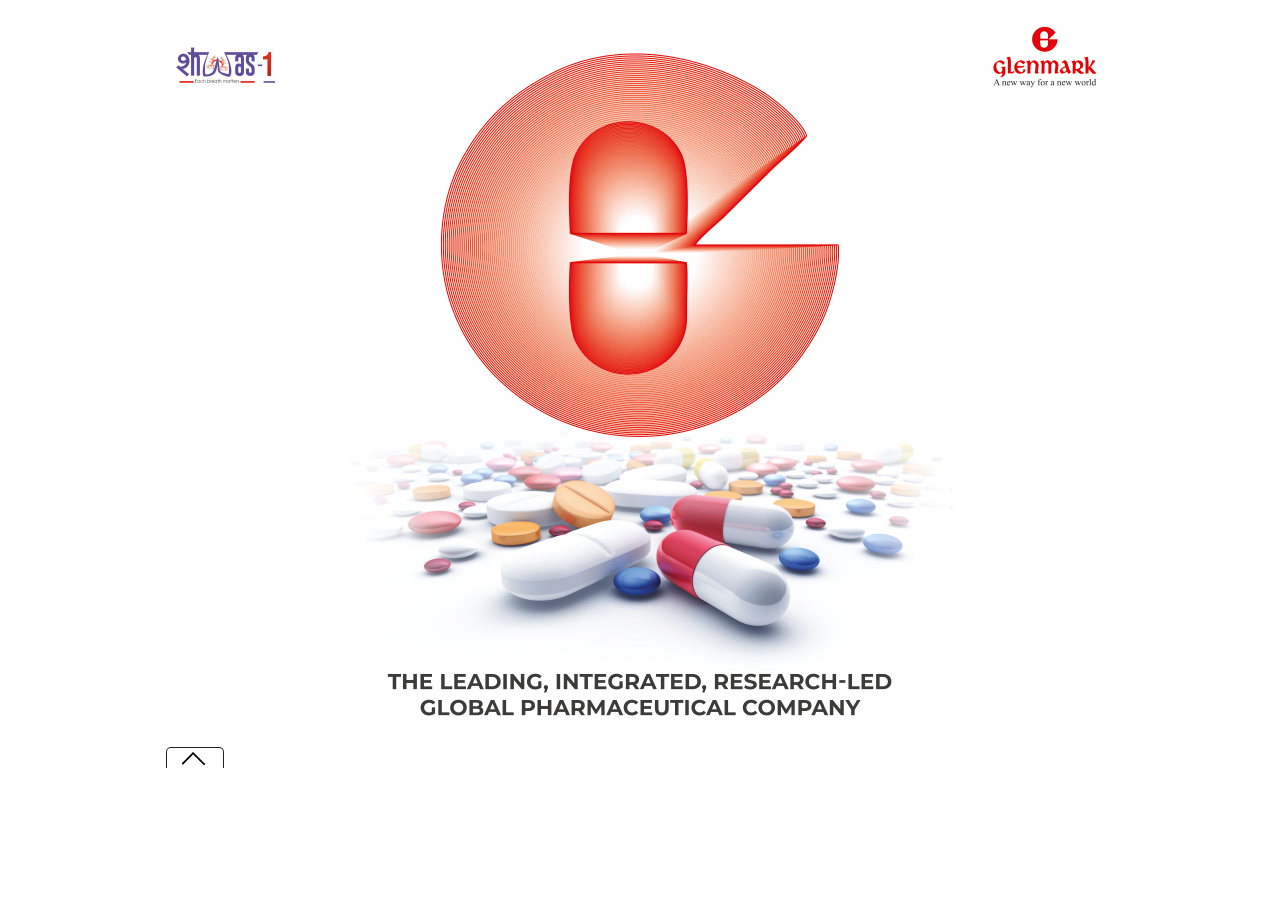
==== 1/html/index.html @ c12673fe "Shwas1" ====
<!DOCTYPE html>
<html lang="en">
<head>
<meta charset="UTF-8"/>
<meta http-equiv="cache-control" content="max-age=200"/>
<meta name="viewport" content="initial-scale=1, maximum-scale=1" />
<meta http-equiv="X-UA-Compatible" content="chrome=1">
<title>Glenmark</title>
<link rel="stylesheet" type="text/css" href="animate.css" media="screen"/>
<link rel="stylesheet" type="text/css" href="global.css" media="screen"/>

<script src="jquery.min.js" type="text/javascript" language="javascript"></script>
<script src="jquery.mobile.custom.min.js" type="text/javascript" language="javascript"></script>
<script src="jquery.touchSwipe.min.js" type="text/javascript" language="javascript"></script>
</head>

<body>
<div id="wrapper" rel="1">
  <div class="menu"> <img src="menu.png" width="37" alt=""> </div>
  <div class="slide_arrow">
    <div class="left_arrow" ><img src="left_arrow.png" alt="previous icon" width="23" height="23" ></div>
    <div class="right_arrow" ><img src="right_arrow.png" alt="next icon" width="23" height="23"></div>
  </div>
  <div id="main_content"></div>
  <div class="reference active">
    <div class="box">
      <div class="slide_jumper">
		  <div class="slides"><img src="thumbs/01.png" alt=""></div>
      </div>
    </div>
    <div class="box_btn"></div>
  </div>
</div>
<div id="myconsole"></div>
<div id="click_through" > </div>
<script src="global.js" type="text/javascript" language="javascript"></script> 
<script>
var startTime = Date.now();

//step 1:
var temp = localStorage.getItem(currentContentId+"_"+contentName+"_slideNo_1");
	
	if(temp == null){
		localStorage.setItem(currentContentId+"_"+contentName+"_slideNo_1" ,startTime);
		localStorage.setItem(currentContentId+"_"+contentName+"_totalTime_slideNo_1",0);
		//to capture start time of 1st slide in db format
		var startTime1InDBFormat = currentTimeInDatabaseFormat();
		//alert(startTime1InDBFormat);
		localStorage.setItem(currentContentId+"_"+contentName+"_StartTime_1" ,startTime1InDBFormat);
	}
//step 1 ends here..

$(document).ready(function(){
  // jQuery(".next").bind(event, function(){
  //     document.location = 'VoltarenVAsb/VoltarenVAsb.html';
  //     });
var selectedContentPath = 'slide1/';
//  document.getElementById("main_content").innerHTML='<object type="text/html" width="1024px" height="768px" data="'+selectedContentPath+"Dlight1.htm"+'"></object>';

//custom slide additional code begins here....

if (typeof(localStorage.getItem("currentcustomslideflag"))!='undefined' && localStorage.getItem("currentcustomslideflag") =='true'){
	var custcomslideid = parseInt(localStorage.getItem("currentcontentcustomslideId")) ;
	
	switch(custcomslideid){
		case 1:
		content='<link rel="stylesheet" type="text/css" href="slide1/slide1.css" media="screen"/><div class="background"><img src="slide1/1.jpg" width="1024" height="768" alt=""></div>';
		break;
	}

	$("#main_content").html(content);
	  localStorage.setItem("gotoNextPrevBrand" ,1);//if one than next if 2 than prev

//custom slide additional code ends here....	 
	 
}else{

$("#main_content").html('<link rel="stylesheet" type="text/css" href="slide1/slide1.css" media="screen"/><div class="background"><img src="slide1/1.jpg" width="1024" height="768" alt=""></div>');

}

});
</script> 

</body>
</html>
---- 1/html/global.css ----
* {
	margin: 0px;
	padding: 0px;
}

body {
	background-color: #fff;
	font-family: 'DINOT', 'Helvetica Neue', sans-serif;
}
#container {
	position: absolute;
	width: 1280px;
	height: 726px;
	background-color: #232E3D;
	font-family: 'DINOT', 'Helvetica Neue', sans-serif;
	overflow: hidden;
}
.bg {
	position: absolute;
	background-position: center top;
	border: 1px solid #ddd;
}
h1, p {
	margin: 0;
	padding: 0;
}
h1 {
	font-family: 'DINOT Medium', 'Helvetica Neue', sans-serif;
	font-size: 19px;
	line-height: 22px;
}
p {
	font-family: 'DINOT Light', 'Helvetica Neue', sans-serif;
	font-size: 15px;
	line-height: 17px;
}
li {
	font-family: 'DINOT', 'Helvetica Neue', sans-serif;
}
sup {
	font-size: 0.5em;
	vertical-align: top;
	position: relative;
	top: 0.8em;
}
strong {
	font-weight: bold;
}
i, em {
	font-style: italic;
}

.clearfix:after {
	content: ".";
	display: block;
	clear: both;
	visibility: hidden;
	line-height: 0;
	height: 0;
}
.clearfix {
	display: inline-block;
}
html[xmlns] .clearfix {
	display: block;
}
* html .clearfix {
	height: 1%;
}
#wrapper {
	width: 100%;
	max-width: 1024px;
	height: 100%;
	min-height: 768px;
	margin: 0 auto;
	background-size: 100% auto;
	position: relative;
	overflow: hidden;
}
#wrapper .left_arrow, #wrapper .right_arrow {
	opacity: 0;
}
#wrapper:hover .left_arrow, #wrapper:hover .right_arrow {
	opacity: 1;
}
.bottomline {
	bottom: 40px;
	left: 120px;
	position: absolute;
}
#wrapper[rel~="2"] {
	width: 100%;
	max-width: 1024px;
	height: 100%;
	min-height: 768px;
	margin: 0 auto;
	background-size: 100% auto;
	position: relative;
	overflow: hidden;
}
.menu {
	position: absolute;
	left: 17px;
	top: 17px;
	display: none;
	visibility: visible;
}
.slide_arrow {
	position: relative;
	top: 380px;
	opacity: .8;
	display: block;
	z-index: 999;
	visibility: visible;
}
.left_arrow {
	float: left;
	position: absolute;
	left: 45px;
	cursor: pointer;
	z-index: 999;
	top: 3px;
	width: 27px;
	height: 52px;
	visibility: visible;
}
.right_arrow {
	float: right;
	position: absolute;
	right: 40px;
	cursor: pointer;
	z-index: 999;
	width: 27px;
	height: 52px;
	visibility: visible;
}
.reference {
	-webkit-transition-duration: 200ms;
	-webkit-transition-timing-function: ease-in;
	-webkit-transition-property: bottom;
}
.reference .box {
	position: absolute;
	width: 1024px;
	margin: 0 auto;
	padding: 0px 0px 0px;
	border: 1px solid #ccc;	
	-webkit-box-sizing: border-box;
	-moz-box-sizing: border-box;
	box-sizing: border-box;
	background: -moz-linear-gradient(top, rgba(252,255,244,0.9) 0%, rgba(251,254,244,0.9) 1%, rgba(234,234,234,0.9) 34%, rgba(196,196,196,0.9) 100%);
	background: -webkit-linear-gradient(top, rgba(252,255,244,0.9) 0%,rgba(251,254,244,0.9) 1%,rgba(234,234,234,0.9) 34%,rgba(196,196,196,0.9) 100%);
	background: linear-gradient(to bottom, rgba(252,255,244,0.9) 0%,rgba(251,254,244,0.9) 1%,rgba(234,234,234,0.9) 34%,rgba(196,196,196,0.9) 100%);
	filter: progid:DXImageTransform.Microsoft.gradient( startColorstr='#e6fcfff4', endColorstr='#e6c4c4c4',GradientType=0 );
	bottom: -25%;
	left: 0;
	overflow-x: auto;
	overflow-y: hidden;
	white-space: nowrap;
	-webkit-transition: bottom 5s, -webkit-transform 2s;
	transition: bottom 1s, -webkit-transform 2s;
	visibility: visible;
	z-index: 999;
}
.slide_jumper {
	height: 135px;
    overflow-x: auto;
    overflow-y: hidden;
    white-space: nowrap;
    padding: 10px 10px 10px 10px;
    box-shadow: inset 0px 0px 18px rgba(0, 0, 0, 0.35);
}
.slides {
	margin: 0 5px;
	display: inline-block;
	white-space: nowrap;
	width: 180px;
	vertical-align: top;
	padding: 4px;
	background-color: rgba(0, 163, 228, 0.4);
	box-sizing: border-box;
	-moz-box-sizing: border-box;
	-webkit-box-sizing: border-box;cursor:pointer;
}
.slides:first-child {
	margin-left: 5px;
}
.slides:last-child {
	margin-right: 0;
}
.slides.active {
	background-color: #0674bc;
}
.box_btn {
	background-color: #FFFFFF;
	background-image: url(open.png);
	background-position: 1px -1px;
	background-repeat: no-repeat;
	position: absolute;
	bottom: 0px;
	left: 38px;
	display: block;
	width: 56px;
	height: 20px;
	border-radius: 5px 5px 0 0;
	border: 1px solid #231F20;
	border-bottom: none;
	cursor:pointer;
	-webkit-transition: bottom 1s, -webkit-transform 2s;
	transition: bottom 1s, -webkit-transform 2s;
	visibility: visible;
	z-index: 999;
}
.reference.active {
	bottom: 0%;
}
.reference.active .box {
	bottom: 0;
}
.reference .box > .slide_jumper > .slides > img {
	width: 100%;
	display: block;
}
.active > .box_btn {
	background-image: url(close.png);
	bottom: 157px;
}
#myconsole {
	display: none;
	position: fixed;
	top: 0;
	left: 0;
	width: 25%;
	height: 150px;
	overflow: auto;
	border: 1px solid red;
	background-color: rgba(0,0,0,0.5);
	color: #ffffff;
}
---- 1/html/slide1/slide1.css ----
* {
	margin: 0px;
	padding: 0px;
}

.background {
	position: absolute;
	width: 1024px;
	height: 768px;
}
---- 1/html/slide1/slide1.css ----
* {
	margin: 0px;
	padding: 0px;
}

.background {
	position: absolute;
	width: 1024px;
	height: 768px;
}
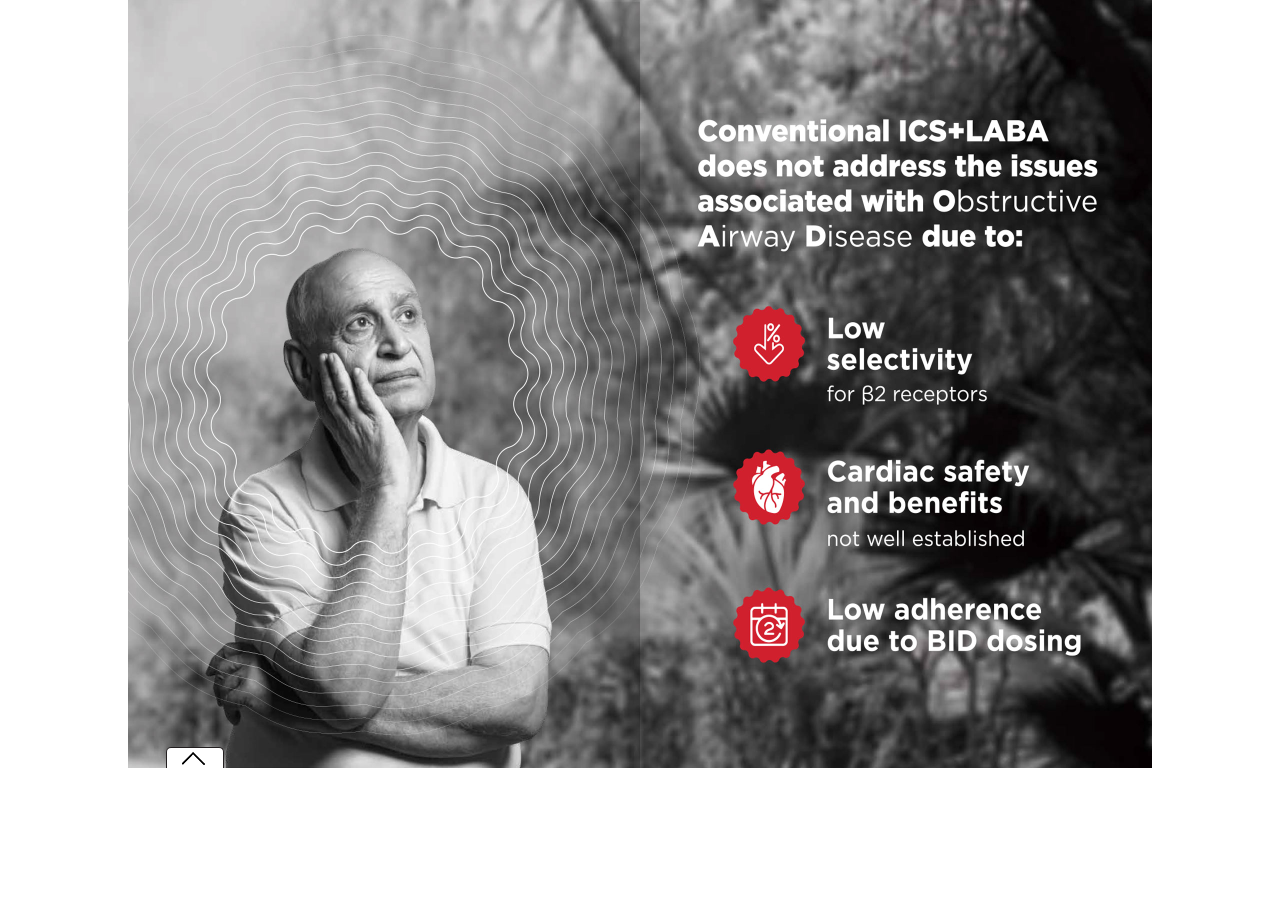
==== commit 7f3cf04e: "Shwas12021" ====
--- a/1/html/index.html
+++ b/1/html/index.html
@@ -26,6 +26,14 @@
     <div class="box">
       <div class="slide_jumper">
 		  <div class="slides"><img src="thumbs/01.png" alt=""></div>
+          <div class="slides"><img src="thumbs/02.png" alt=""></div>
+          <div class="slides"><img src="thumbs/03.png" alt=""></div>
+          <div class="slides"><img src="thumbs/04.png" alt=""></div>
+          <div class="slides"><img src="thumbs/05.png" alt=""></div>       
+          <div class="slides"><img src="thumbs/06.png" alt=""></div>      
+          <div class="slides"><img src="thumbs/07.png" alt=""></div>      
+          <div class="slides"><img src="thumbs/08.png" alt=""></div>  
+          <div class="slides"><img src="thumbs/09.png" alt=""></div>   
       </div>
     </div>
     <div class="box_btn"></div>
@@ -36,17 +44,16 @@
 <script src="global.js" type="text/javascript" language="javascript"></script> 
 <script>
 var startTime = Date.now();
-
 //step 1:
 var temp = localStorage.getItem(currentContentId+"_"+contentName+"_slideNo_1");
 	
-	if(temp == null){
-		localStorage.setItem(currentContentId+"_"+contentName+"_slideNo_1" ,startTime);
-		localStorage.setItem(currentContentId+"_"+contentName+"_totalTime_slideNo_1",0);
-		//to capture start time of 1st slide in db format
-		var startTime1InDBFormat = currentTimeInDatabaseFormat();
-		//alert(startTime1InDBFormat);
-		localStorage.setItem(currentContentId+"_"+contentName+"_StartTime_1" ,startTime1InDBFormat);
+	if(temp == null){			
+			localStorage.setItem(currentContentId+"_"+contentName+"_slideNo_1" ,startTime);
+			localStorage.setItem(currentContentId+"_"+contentName+"_totalTime_slideNo_1",0);
+			//to capture start time of 1st slide in db format
+			var startTime1InDBFormat = currentTimeInDatabaseFormat();
+			//alert(startTime1InDBFormat);
+			localStorage.setItem(currentContentId+"_"+contentName+"_StartTime_1" ,startTime1InDBFormat);	
 	}
 //step 1 ends here..
 
@@ -62,11 +69,35 @@
 if (typeof(localStorage.getItem("currentcustomslideflag"))!='undefined' && localStorage.getItem("currentcustomslideflag") =='true'){
 	var custcomslideid = parseInt(localStorage.getItem("currentcontentcustomslideId")) ;
 	
-	switch(custcomslideid){
-		case 1:
-		content='<link rel="stylesheet" type="text/css" href="slide1/slide1.css" media="screen"/><div class="background"><img src="slide1/1.jpg" width="1024" height="768" alt=""></div>';
-		break;
-	}
+switch(custcomslideid){
+	case 1:
+	content='<link rel="stylesheet" type="text/css" href="slide1/slide1.css" media="screen"/><div class="background"><img src="slide1/1.jpg" width="1024" height="768" alt=""></div>';
+	break;
+	case 2:
+	content='<link rel="stylesheet" type="text/css" href="slide2/slide2.css" media="screen"/><div class="background"><img src="slide2/1.jpg" width="1024" height="768" alt=""></div>';
+	break;
+    case 3:
+	content='<link rel="stylesheet" type="text/css" href="slide3/slide3.css" media="screen"/><div class="background"><img src="slide3/1.jpg" width="1024" height="768" alt=""></div>';
+	break;
+    case 4:
+	content='<link rel="stylesheet" type="text/css" href="slide4/slide4.css" media="screen"/><div class="background"><img src="slide4/1.jpg" width="1024" height="768" alt=""></div>';
+	break;
+    case 5:
+	content='<link rel="stylesheet" type="text/css" href="slide5/slide5.css" media="screen"/><div class="background"><img src="slide5/1.jpg" width="1024" height="768" alt=""></div>';
+	break;
+	case 6:
+	content='<link rel="stylesheet" type="text/css" href="slide6/slide6.css" media="screen"/><div class="background"><img src="slide6/1.jpg" width="1024" height="768" alt=""></div>';
+	break;
+	case 7:
+	content='<link rel="stylesheet" type="text/css" href="slide7/slide7.css" media="screen"/><div class="background"><img src="slide7/1.jpg" width="1024" height="768" alt=""></div>';
+	break;
+	case 8:
+	content='<link rel="stylesheet" type="text/css" href="slide8/slide8.css" media="screen"/><div class="background"><img src="slide8/1.jpg" width="1024" height="768" alt=""></div>';
+	break;
+	case 9:
+	content='<link rel="stylesheet" type="text/css" href="slide9/slide9.css" media="screen"/><div class="background"><img src="slide9/1.jpg" width="1024" height="768" alt=""></div>';
+	break;
+}
 
 	$("#main_content").html(content);
 	  localStorage.setItem("gotoNextPrevBrand" ,1);//if one than next if 2 than prev
@@ -76,11 +107,9 @@
 }else{
 
 $("#main_content").html('<link rel="stylesheet" type="text/css" href="slide1/slide1.css" media="screen"/><div class="background"><img src="slide1/1.jpg" width="1024" height="768" alt=""></div>');
-
 }
-
 });
 </script> 
 
 </body>
-</html>+</html>
--- a/1/html/slide2/slide2.css
+++ b/1/html/slide2/slide2.css
@@ -0,0 +1,35 @@
+* {
+	margin: 0px;
+	padding: 0px;
+}
+
+.background {
+	position: absolute;
+	width: 1024px;
+	height: 768px;
+	z-index: 1;
+}
+
+.s2_2 {
+  position: absolute;
+  left: 31px;
+  top: 139px;
+  width: 483px;
+  height: 472px;
+  animation: fadeInLeft 1s;
+  animation-delay: 0.5s;
+  animation-fill-mode: both;
+  z-index: 2;
+}
+
+.s2_3 {
+  position: absolute;
+  left: 513px;
+  top: 139px;
+  width: 477px;
+  height: 472px;
+  animation: fadeInRight 1s;
+  animation-delay: 1.5s;
+  animation-fill-mode: both;
+  z-index: 2;
+}--- a/1/html/slide3/slide3.css
+++ b/1/html/slide3/slide3.css
@@ -0,0 +1,10 @@
+* {
+	margin: 0px;
+	padding: 0px;
+}
+
+.background {
+	position: absolute;
+	width: 1024px;
+	height: 768px;
+}--- a/1/html/slide4/slide4.css
+++ b/1/html/slide4/slide4.css
@@ -0,0 +1,10 @@
+* {
+	margin: 0px;
+	padding: 0px;
+}
+
+.background {
+	position: absolute;
+	width: 1024px;
+	height: 768px;
+}--- a/1/html/slide5/slide5.css
+++ b/1/html/slide5/slide5.css
@@ -0,0 +1,10 @@
+* {
+	margin: 0px;
+	padding: 0px;
+}
+
+.background {
+	position: absolute;
+	width: 1024px;
+	height: 768px;
+}--- a/1/html/slide6/slide6.css
+++ b/1/html/slide6/slide6.css
@@ -0,0 +1,10 @@
+* {
+	margin: 0px;
+	padding: 0px;
+}
+
+.background {
+	position: absolute;
+	width: 1024px;
+	height: 768px;
+}--- a/1/html/slide7/slide7.css
+++ b/1/html/slide7/slide7.css
@@ -0,0 +1,10 @@
+* {
+	margin: 0px;
+	padding: 0px;
+}
+
+.background {
+	position: absolute;
+	width: 1024px;
+	height: 768px;
+}--- a/1/html/slide8/slide8.css
+++ b/1/html/slide8/slide8.css
@@ -0,0 +1,37 @@
+* {
+	margin: 0px;
+	padding: 0px;
+}
+
+.background {
+	position: absolute;
+	width: 1024px;
+	height: 768px;
+	z-index: 1;
+}
+
+.s8_2 {
+  position: absolute;
+  left: 60px;
+  top: 397px;
+  width: 907px;
+  height: 135px;
+  animation: fadeInRight 1s;
+  animation-delay: 0.5s;
+  animation-fill-mode: both;
+  z-index: 2;
+}
+
+.s8_3 {
+  position: absolute;
+  left: 361px;
+  top: 598px;
+  width: 301px;
+  height: 110px;
+  animation: zoomInDown 1s;
+  animation-delay: 1.5s;
+  animation-fill-mode: both;
+  z-index: 2;
+}
+
+
--- a/1/html/slide9/slide9.css
+++ b/1/html/slide9/slide9.css
@@ -0,0 +1,10 @@
+* {
+	margin: 0px;
+	padding: 0px;
+}
+
+.background {
+	position: absolute;
+	width: 1024px;
+	height: 768px;
+}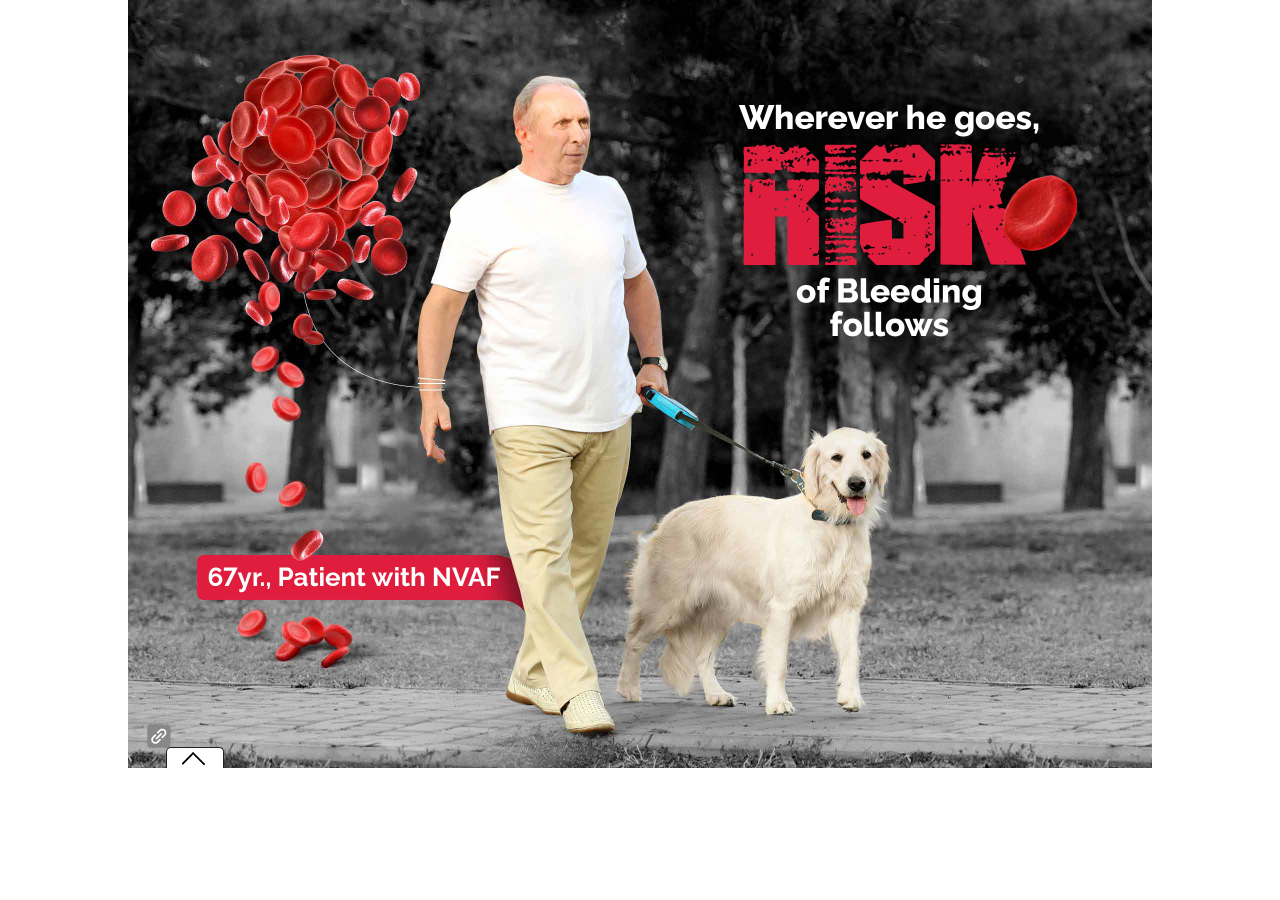
==== commit a824ce44: "Zoltan max" ====
--- a/1/html/index.html
+++ b/1/html/index.html
@@ -29,11 +29,8 @@
           <div class="slides"><img src="thumbs/02.png" alt=""></div>
           <div class="slides"><img src="thumbs/03.png" alt=""></div>
           <div class="slides"><img src="thumbs/04.png" alt=""></div>
-          <div class="slides"><img src="thumbs/05.png" alt=""></div>       
-          <div class="slides"><img src="thumbs/06.png" alt=""></div>      
-          <div class="slides"><img src="thumbs/07.png" alt=""></div>      
-          <div class="slides"><img src="thumbs/08.png" alt=""></div>  
-          <div class="slides"><img src="thumbs/09.png" alt=""></div>   
+          <div class="slides"><img src="thumbs/05.png" alt=""></div>
+          <div class="slides"><img src="thumbs/06.png" alt=""></div>
       </div>
     </div>
     <div class="box_btn"></div>
@@ -71,31 +68,22 @@
 	
 switch(custcomslideid){
 	case 1:
-	content='<link rel="stylesheet" type="text/css" href="slide1/slide1.css" media="screen"/><div class="background"><img src="slide1/1.jpg" width="1024" height="768" alt=""></div>';
+	content='<link rel="stylesheet" type="text/css" href="slide1/slide2.css" media="screen"/><div class="background"><img src="slide1/1.jpg" width="1024" height="768" alt=""></div>';
 	break;
 	case 2:
-	content='<link rel="stylesheet" type="text/css" href="slide2/slide2.css" media="screen"/><div class="background"><img src="slide2/1.jpg" width="1024" height="768" alt=""></div>';
+	content='<link rel="stylesheet" type="text/css" href="slide1/slide2.css" media="screen"/><div class="background"><img src="slide2/1.jpg" width="1024" height="768" alt=""></div>';
 	break;
-    case 3:
-	content='<link rel="stylesheet" type="text/css" href="slide3/slide3.css" media="screen"/><div class="background"><img src="slide3/1.jpg" width="1024" height="768" alt=""></div>';
+	case 3:
+	content='<link rel="stylesheet" type="text/css" href="slide3/slide2.css" media="screen"/><div class="background"><img src="slide3/1.jpg" width="1024" height="768" alt=""></div><div class="popup"><img src="slide3/2.jpg" width="1024" height="768" alt=""/></div><div class="pop_open" onclick="pop_open()"></div><div class="pop_close" onclick="pop_close()"></div>';
 	break;
-    case 4:
-	content='<link rel="stylesheet" type="text/css" href="slide4/slide4.css" media="screen"/><div class="background"><img src="slide4/1.jpg" width="1024" height="768" alt=""></div>';
+	case 4:
+	content='<link rel="stylesheet" type="text/css" href="slide3/slide2.css" media="screen"/><div class="background"><img src="slide4/1.jpg" width="1024" height="768" alt=""></div><div class="popup"><img src="slide4/2.jpg" width="1024" height="768" alt=""/></div><div class="pop_open" onclick="pop_open()"></div><div class="pop_close" onclick="pop_close()"></div>';
 	break;
-    case 5:
-	content='<link rel="stylesheet" type="text/css" href="slide5/slide5.css" media="screen"/><div class="background"><img src="slide5/1.jpg" width="1024" height="768" alt=""></div>';
+	case 5:
+	content='<link rel="stylesheet" type="text/css" href="slide3/slide2.css" media="screen"/><div class="background"><img src="slide5/1.jpg" width="1024" height="768" alt=""></div><div class="popup"><img src="slide5/2.jpg" width="1024" height="768" alt=""/></div><div class="pop_open" onclick="pop_open()"></div><div class="pop_close" onclick="pop_close()"></div>';
 	break;
 	case 6:
-	content='<link rel="stylesheet" type="text/css" href="slide6/slide6.css" media="screen"/><div class="background"><img src="slide6/1.jpg" width="1024" height="768" alt=""></div>';
-	break;
-	case 7:
-	content='<link rel="stylesheet" type="text/css" href="slide7/slide7.css" media="screen"/><div class="background"><img src="slide7/1.jpg" width="1024" height="768" alt=""></div>';
-	break;
-	case 8:
-	content='<link rel="stylesheet" type="text/css" href="slide8/slide8.css" media="screen"/><div class="background"><img src="slide8/1.jpg" width="1024" height="768" alt=""></div>';
-	break;
-	case 9:
-	content='<link rel="stylesheet" type="text/css" href="slide9/slide9.css" media="screen"/><div class="background"><img src="slide9/1.jpg" width="1024" height="768" alt=""></div>';
+	content='<link rel="stylesheet" type="text/css" href="slide1/slide2.css" media="screen"/><div class="background"><img src="slide6/1.jpg" width="1024" height="768" alt=""></div>';
 	break;
 }
 
@@ -106,7 +94,7 @@
 	 
 }else{
 
-$("#main_content").html('<link rel="stylesheet" type="text/css" href="slide1/slide1.css" media="screen"/><div class="background"><img src="slide1/1.jpg" width="1024" height="768" alt=""></div>');
+$("#main_content").html('<link rel="stylesheet" type="text/css" href="slide1/slide2.css" media="screen"/><div class="background"><img src="slide1/1.jpg" width="1024" height="768" alt=""></div>');
 }
 });
 </script> 
--- a/1/html/slide1/slide2.css
+++ b/1/html/slide1/slide2.css
@@ -0,0 +1,36 @@
+* {
+	margin: 0px;
+	padding: 0px;
+}
+
+.background {
+	position: absolute;
+	width: 1024px;
+	height: 768px;
+	z-index: 1;
+}
+
+.popup {
+	position: absolute;
+	width: 1024px;
+	height: 768px;
+	z-index: 7;
+	display: none;
+}
+
+.pop_open {
+	position: absolute;
+	width: 120px;
+	height: 100px;
+	right: 0px;
+	bottom: 0px;
+	z-index: 5;
+}
+
+.pop_close {
+	position: absolute;
+	width: 1024px;
+	height: 768px;
+	z-index: 10;
+	display: none;
+}--- a/1/html/slide1/slide2.css
+++ b/1/html/slide1/slide2.css
@@ -0,0 +1,36 @@
+* {
+	margin: 0px;
+	padding: 0px;
+}
+
+.background {
+	position: absolute;
+	width: 1024px;
+	height: 768px;
+	z-index: 1;
+}
+
+.popup {
+	position: absolute;
+	width: 1024px;
+	height: 768px;
+	z-index: 7;
+	display: none;
+}
+
+.pop_open {
+	position: absolute;
+	width: 120px;
+	height: 100px;
+	right: 0px;
+	bottom: 0px;
+	z-index: 5;
+}
+
+.pop_close {
+	position: absolute;
+	width: 1024px;
+	height: 768px;
+	z-index: 10;
+	display: none;
+}--- a/1/html/slide3/slide2.css
+++ b/1/html/slide3/slide2.css
@@ -0,0 +1,37 @@
+* {
+	margin: 0px;
+	padding: 0px;
+}
+
+.background {
+	position: absolute;
+	width: 1024px;
+	height: 768px;
+	z-index: 1;
+}
+
+.popup {
+  position: absolute;
+  width: 1024px;
+  height: 768px;
+  display: none;
+  z-index: 15;
+}
+
+
+.pop_open {
+	position: absolute;
+	height: 120px;
+	width: 120px;
+	left: 0px;
+	bottom: 0px;
+	z-index: 10;
+}
+
+.pop_close {
+	position: absolute;
+	width: 1024px;
+	height: 768px;
+	display: none;
+	z-index: 20;
+}--- a/1/html/slide3/slide2.css
+++ b/1/html/slide3/slide2.css
@@ -0,0 +1,37 @@
+* {
+	margin: 0px;
+	padding: 0px;
+}
+
+.background {
+	position: absolute;
+	width: 1024px;
+	height: 768px;
+	z-index: 1;
+}
+
+.popup {
+  position: absolute;
+  width: 1024px;
+  height: 768px;
+  display: none;
+  z-index: 15;
+}
+
+
+.pop_open {
+	position: absolute;
+	height: 120px;
+	width: 120px;
+	left: 0px;
+	bottom: 0px;
+	z-index: 10;
+}
+
+.pop_close {
+	position: absolute;
+	width: 1024px;
+	height: 768px;
+	display: none;
+	z-index: 20;
+}--- a/1/html/slide3/slide2.css
+++ b/1/html/slide3/slide2.css
@@ -0,0 +1,37 @@
+* {
+	margin: 0px;
+	padding: 0px;
+}
+
+.background {
+	position: absolute;
+	width: 1024px;
+	height: 768px;
+	z-index: 1;
+}
+
+.popup {
+  position: absolute;
+  width: 1024px;
+  height: 768px;
+  display: none;
+  z-index: 15;
+}
+
+
+.pop_open {
+	position: absolute;
+	height: 120px;
+	width: 120px;
+	left: 0px;
+	bottom: 0px;
+	z-index: 10;
+}
+
+.pop_close {
+	position: absolute;
+	width: 1024px;
+	height: 768px;
+	display: none;
+	z-index: 20;
+}--- a/1/html/slide1/slide2.css
+++ b/1/html/slide1/slide2.css
@@ -0,0 +1,36 @@
+* {
+	margin: 0px;
+	padding: 0px;
+}
+
+.background {
+	position: absolute;
+	width: 1024px;
+	height: 768px;
+	z-index: 1;
+}
+
+.popup {
+	position: absolute;
+	width: 1024px;
+	height: 768px;
+	z-index: 7;
+	display: none;
+}
+
+.pop_open {
+	position: absolute;
+	width: 120px;
+	height: 100px;
+	right: 0px;
+	bottom: 0px;
+	z-index: 5;
+}
+
+.pop_close {
+	position: absolute;
+	width: 1024px;
+	height: 768px;
+	z-index: 10;
+	display: none;
+}--- a/1/html/slide1/slide2.css
+++ b/1/html/slide1/slide2.css
@@ -0,0 +1,36 @@
+* {
+	margin: 0px;
+	padding: 0px;
+}
+
+.background {
+	position: absolute;
+	width: 1024px;
+	height: 768px;
+	z-index: 1;
+}
+
+.popup {
+	position: absolute;
+	width: 1024px;
+	height: 768px;
+	z-index: 7;
+	display: none;
+}
+
+.pop_open {
+	position: absolute;
+	width: 120px;
+	height: 100px;
+	right: 0px;
+	bottom: 0px;
+	z-index: 5;
+}
+
+.pop_close {
+	position: absolute;
+	width: 1024px;
+	height: 768px;
+	z-index: 10;
+	display: none;
+}